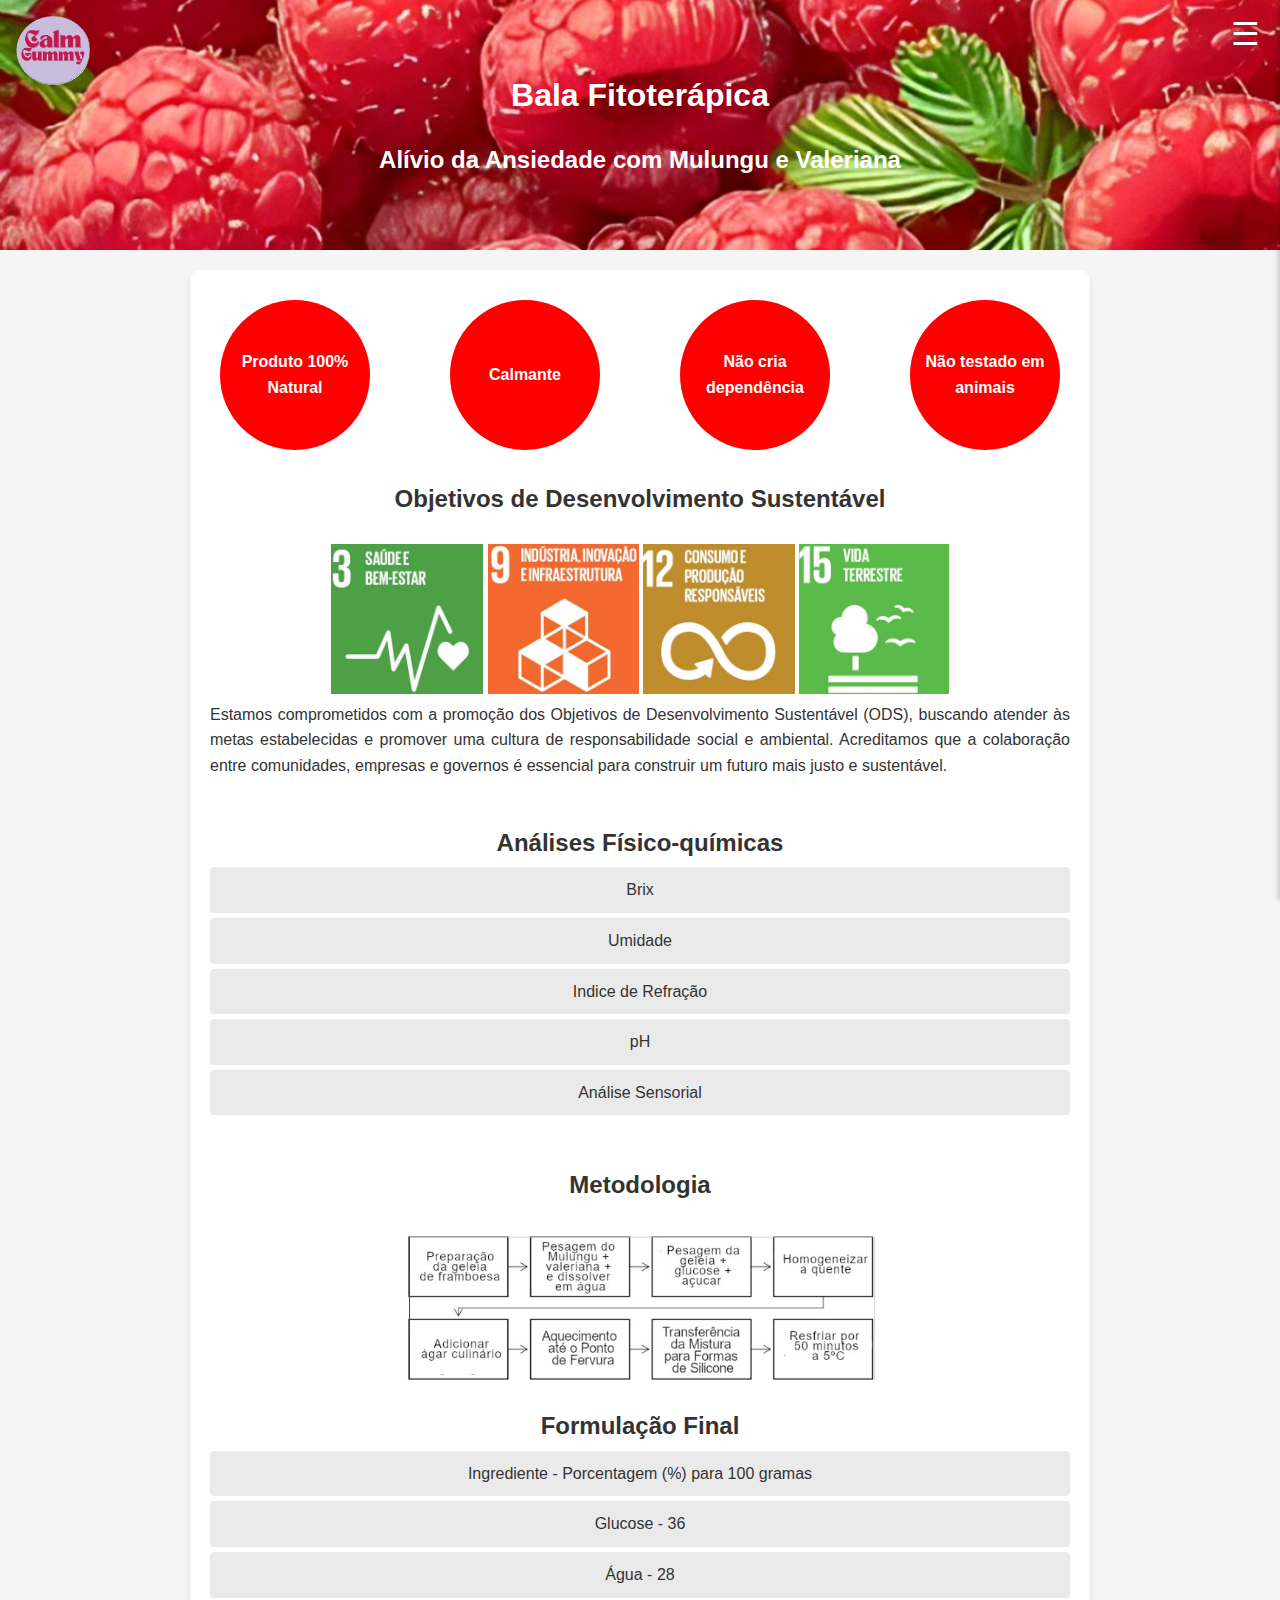
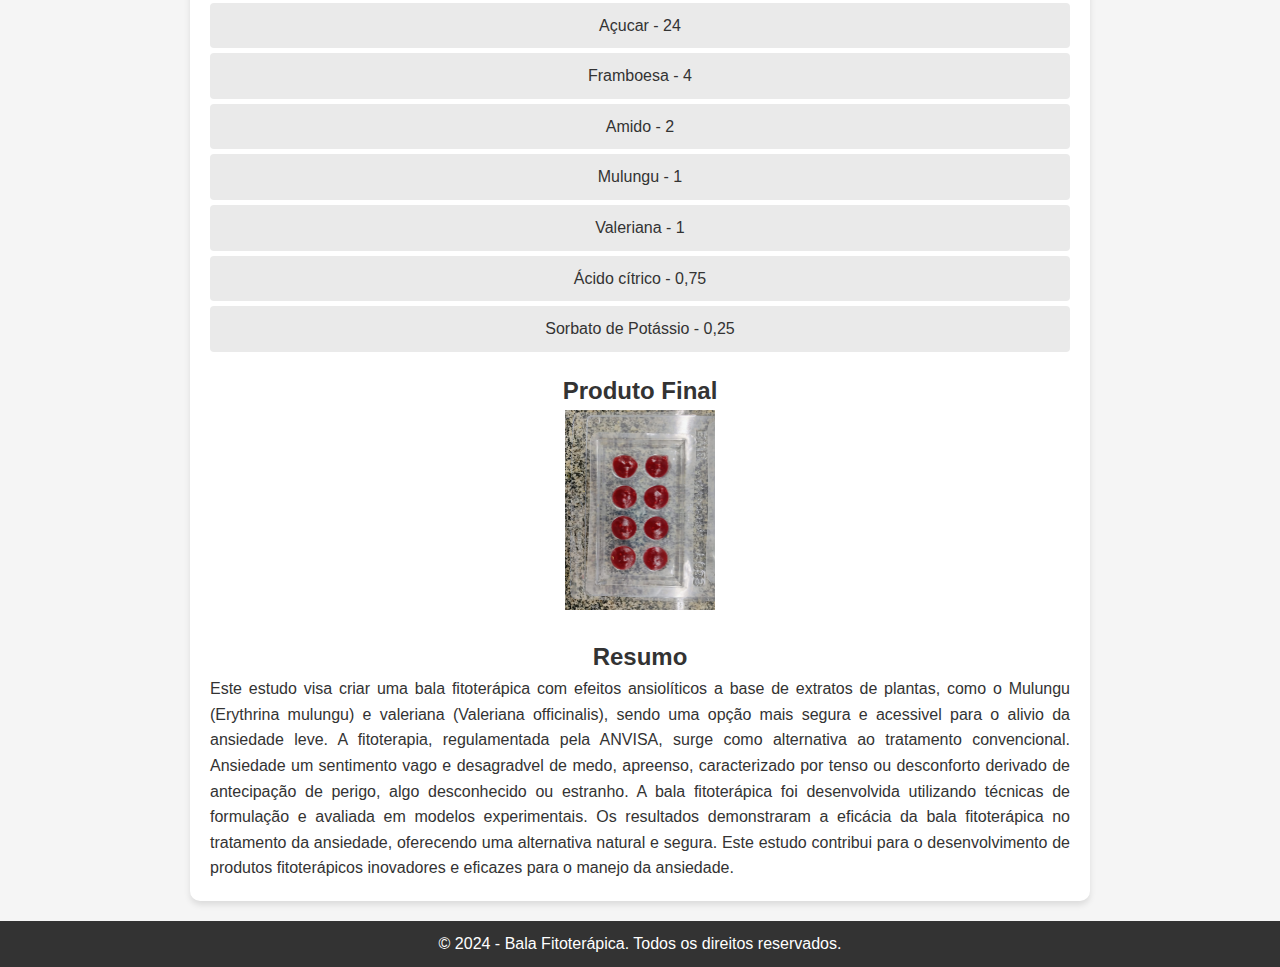
==== index.html @ 4f317fb7 "Add files via upload" ====
<!DOCTYPE html>
<html lang="pt-BR">
<head>
    <meta charset="UTF-8">
    <meta name="viewport" content="width=device-width, initial-scale=1.0">
    <title>Bala Fitoterápica</title>
    <link rel="stylesheet" href="styles.css">
    <script src="scripts.js" defer></script>
</head>
<body>
    <!-- Cabeçalho com imagem de fundo -->
    <header class="header">
        <div class="logo-container">
            <img src="calm.png" alt="Logo" class="logo">
        </div>
        <button class="hamburger" onclick="toggleMenu()">☰</button>
        <nav id="menu" class="menu">
            <a href="index.html">Início</a>
            <a href="#" onclick="navigateTo('quem-somos')">Quem Somos</a>

            <a href="contato.html" target="_blank">Perguntas</a>
        </nav>
        
        <div class="header-content">
            <h1>Bala Fitoterápica</h1>
            <h2>Alívio da Ansiedade com Mulungu e Valeriana</h2>
        </div>
    </header>

    <!-- Conteúdo principal -->
    <main id="main-content">
        <section class="section">
            
            <div class="circles">  
                <div class="circle">Produto 100% Natural</div>  
                <div class="circle">Calmante</div>  
                <div class="circle">Não cria dependência</div>  
                <div class="circle">Não testado em animais</div>  
            </div>  
            
            <h2>Objetivos de Desenvolvimento Sustentável</h2>  <br>
            <img src="ods3.webp" alt="">
            <img src="ods9.webp" alt="">
            <img src="ods12.webp" alt="">
            <img src="ods15.webp" alt="">
    
            <p class="AAA">Estamos comprometidos com a promoção dos Objetivos de Desenvolvimento Sustentável (ODS), buscando atender às metas estabelecidas e promover uma cultura de responsabilidade social e ambiental. Acreditamos que a colaboração entre comunidades, empresas e governos é essencial para construir um futuro mais justo e sustentável.</p>
            <br>

            <h2>Análises Físico-químicas</h2>
            <ul>
                <li>Brix</li>
                <li>Umidade</li>
                <li>Indice de Refração</li>
                <li>pH</li>
                <li>Análise Sensorial</li>
            </ul>
<br>
            <h2>Metodologia</h2> <br>
                <img src="metodologia.jpg" alt="Imagem do Produto">  


            <h2>Formulação Final</h2>
                <ul>
                    <li>Ingrediente - Porcentagem (%) para 100 gramas</li>
                    <li>Glucose - 36</li>
                    <li>Água - 28</li>
                    <li>Açucar  - 24</li>
                    <li>Framboesa - 4</li>
                    <li>Amido - 2</li>
                    <li>Mulungu - 1</li>
                    <li>Valeriana - 1</li>
                    <li>Ácido cítrico - 0,75</li>
                    <li>Sorbato de Potássio - 0,25</li>
                </ul>

            <h2>Produto Final</h2>
              
                <img class="imagem" src="bala.jpg" alt="Imagem do Produto">  
            
            <h2>Resumo</h2>  
            <p class="AAA">
                Este estudo visa criar uma bala fitoterápica com efeitos ansiolíticos a base de
extratos de plantas, como o Mulungu (Erythrina mulungu) e valeriana (Valeriana
officinalis), sendo uma opção mais segura e acessivel para o alivio da ansiedade
leve. A fitoterapia, regulamentada pela ANVISA, surge como alternativa ao
tratamento convencional. Ansiedade um sentimento vago e desagradvel de
medo, apreenso, caracterizado por tenso ou desconforto derivado de
antecipação de perigo, algo desconhecido ou estranho. A bala fitoterápica foi
desenvolvida utilizando técnicas de formulação e avaliada em modelos
experimentais. Os resultados demonstraram a eficácia da bala fitoterápica no
tratamento da ansiedade, oferecendo uma alternativa natural e segura. Este
estudo contribui para o desenvolvimento de produtos fitoterápicos inovadores e
eficazes para o manejo da ansiedade.    
            </p>  
        </div>


        
        
        </section>
     
              
    </main>

    <!-- Rodapé -->
    <footer class="footer">
        <p>&copy; 2024 - Bala Fitoterápica. Todos os direitos reservados.</p>
    </footer>
</body>
</html>
---- styles.css ----
/* Reset básico */
* {
    margin: 0;
    padding: 0;
    box-sizing: border-box;
}

body {
    font-family: 'Arial', sans-serif;
    background-color: #f5f5f5;
    color: #333;
    line-height: 1.6;
}

.AAA {
    text-align: justify;
}

img{
    height: 150px;
}

.container {  
    max-width: 800px;  
    margin: auto;  
    background: white;  
    padding: 20px;  
    box-shadow: 0 0 10px rgba(0, 0, 0, 0.1);  
    border-radius: 8px;  
}  

.circles {  
    display: flex;  
    flex-wrap: wrap;  
    justify-content: space-between;  
    margin-bottom: 20px;  
}  

.circle {  
    background-color: red;  
    color: white;  
    border-radius: 50%;  
    text-align: center;  
    width: 150px;  
    height: 150px;  
    display: flex;  
    align-items: center;  
    justify-content: center;  
    margin: 10px;  
    font-weight: bold;  
}  

.product-image img {  
    width: 100%;  
    height: auto;  
    border-radius: 8px;  
}  

h2 {  
    margin-top: 20px;  
}  

ul {  
    list-style-type: none;  
    padding: 0;  
}  

ul li {  
    background: #eaeaea;  
    margin: 5px 0;  
    padding: 10px;  
    border-radius: 4px;  
}
/* Cabeçalho */
.header {
    position: relative;
    height: 250px;
    background: url('framboesas.jpg') no-repeat center center/cover;
    display: flex;
    flex-direction: column;
    justify-content: center;
    align-items: center;
    text-align: center;
    color: white;
    text-shadow: offsetX offsetY blur-radius color;
}

.logo-container {
    position: absolute;
    top: 10px;
    left: 10px;
    width: 80px;
    height: 80px;
    border-radius: 50%;
    overflow: hidden;
}

.logo {
    width: 100%;
    height: 100%;
    object-fit: cover;
}

.hamburger {
    position: absolute;
    top: 15px;
    right: 20px;
    background: transparent;
    border: none;
    font-size: 2rem;
    color: white;
    cursor: pointer;
    z-index: 1000;
}

/* Menu lateral */
.menu {
    position: fixed;
    top: 0;
    right: -250px;
    width: 250px;
    height: 100%;
    background: #ff4d4d;
    color: white;
    display: flex;
    flex-direction: column;
    padding: 20px;
    gap: 20px;
    box-shadow: -2px 0 5px rgba(0, 0, 0, 0.2);
    transition: right 0.3s ease;
    z-index: 999;
}

.menu a {
    text-decoration: none;
    color: white;
    font-size: 1.2rem;
}

.menu.open {
    right: 0;
}

/* Texto principal */
.section {
    padding: 20px;
    text-align: center;
    background-color: white;
    margin: 20px auto;
    max-width: 900px;
    border-radius: 10px;
    box-shadow: 0 4px 6px rgba(0, 0, 0, 0.1);
}

/* Rodapé */
.footer {
    text-align: center;
    background-color: #333;
    color: white;
    padding: 10px;
}

.imagem{
    height: 200px;
}

/* Responsividade */
@media (max-width: 768px) {
    .header-content h1 {
        font-size: 1.8rem;
    }

    .header-content h2 {
        font-size: 1rem;
    }

    .menu a {
        font-size: 1rem;
    }
}
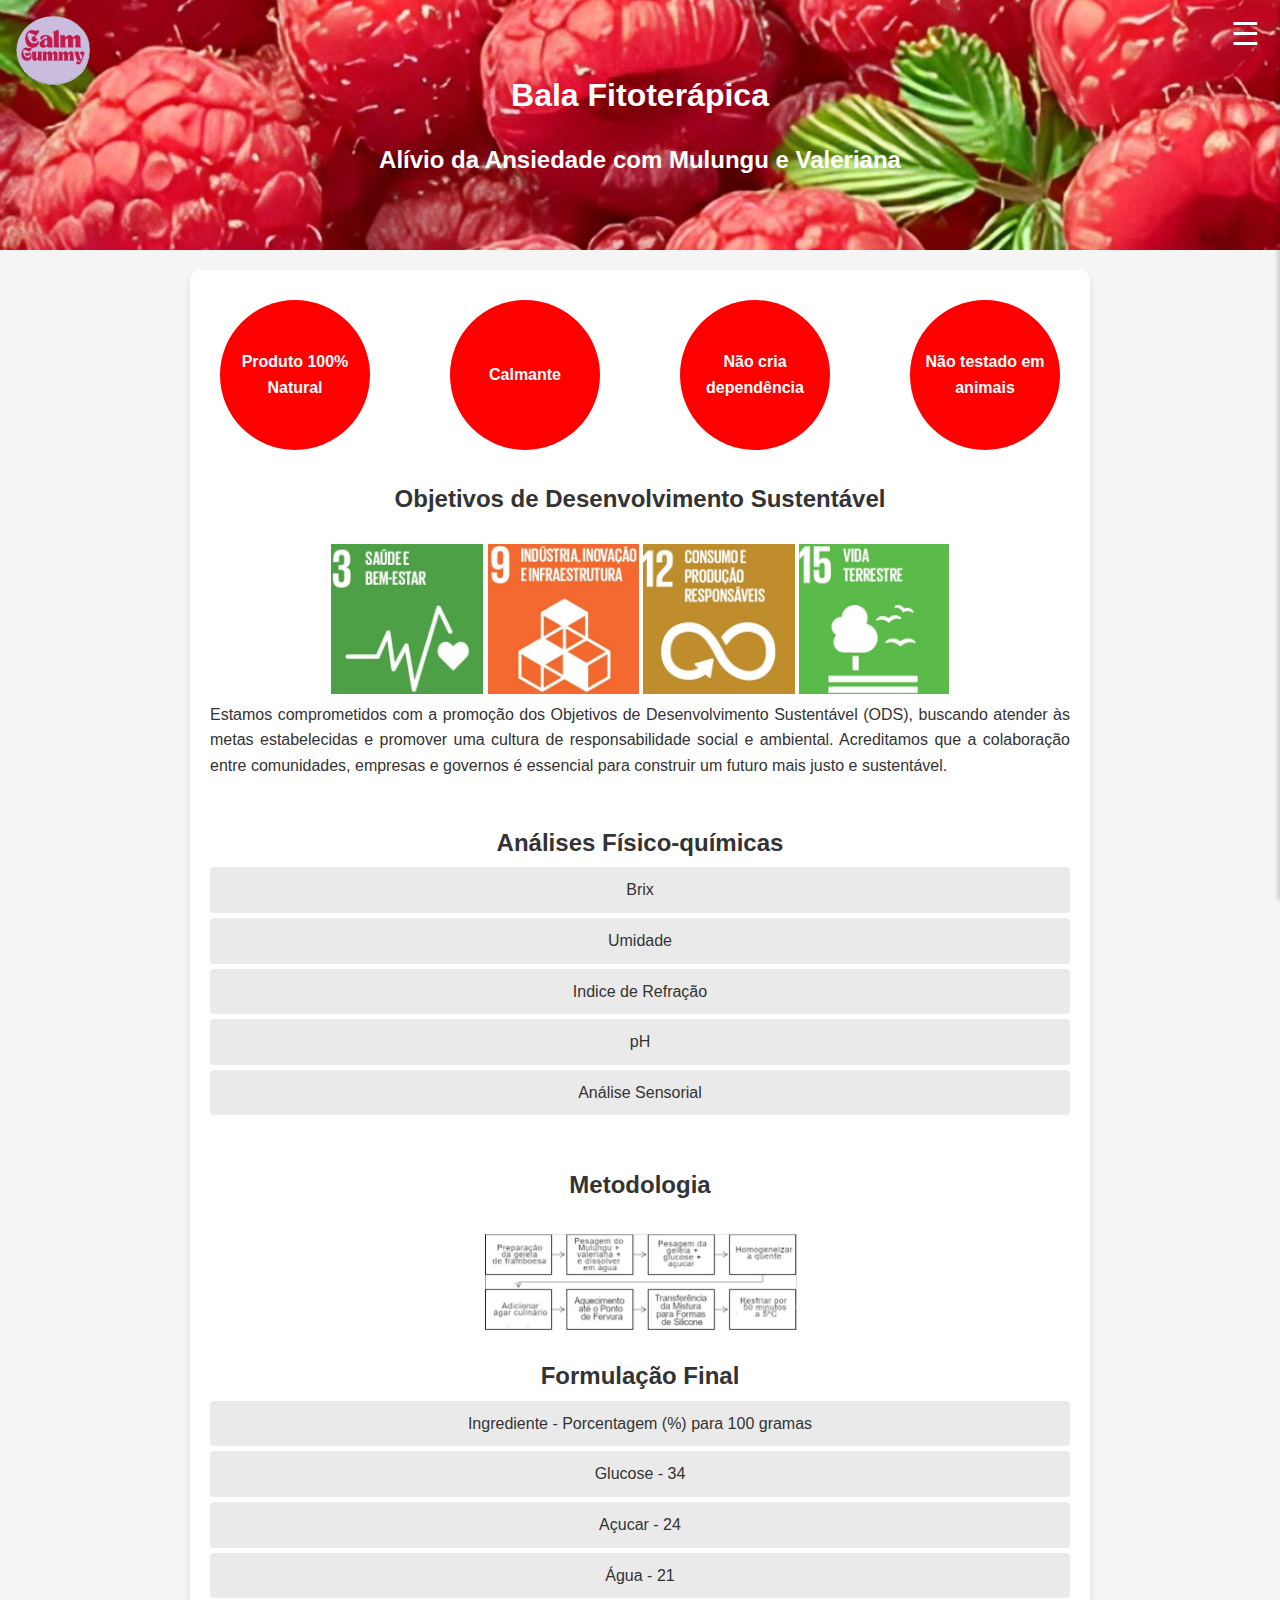
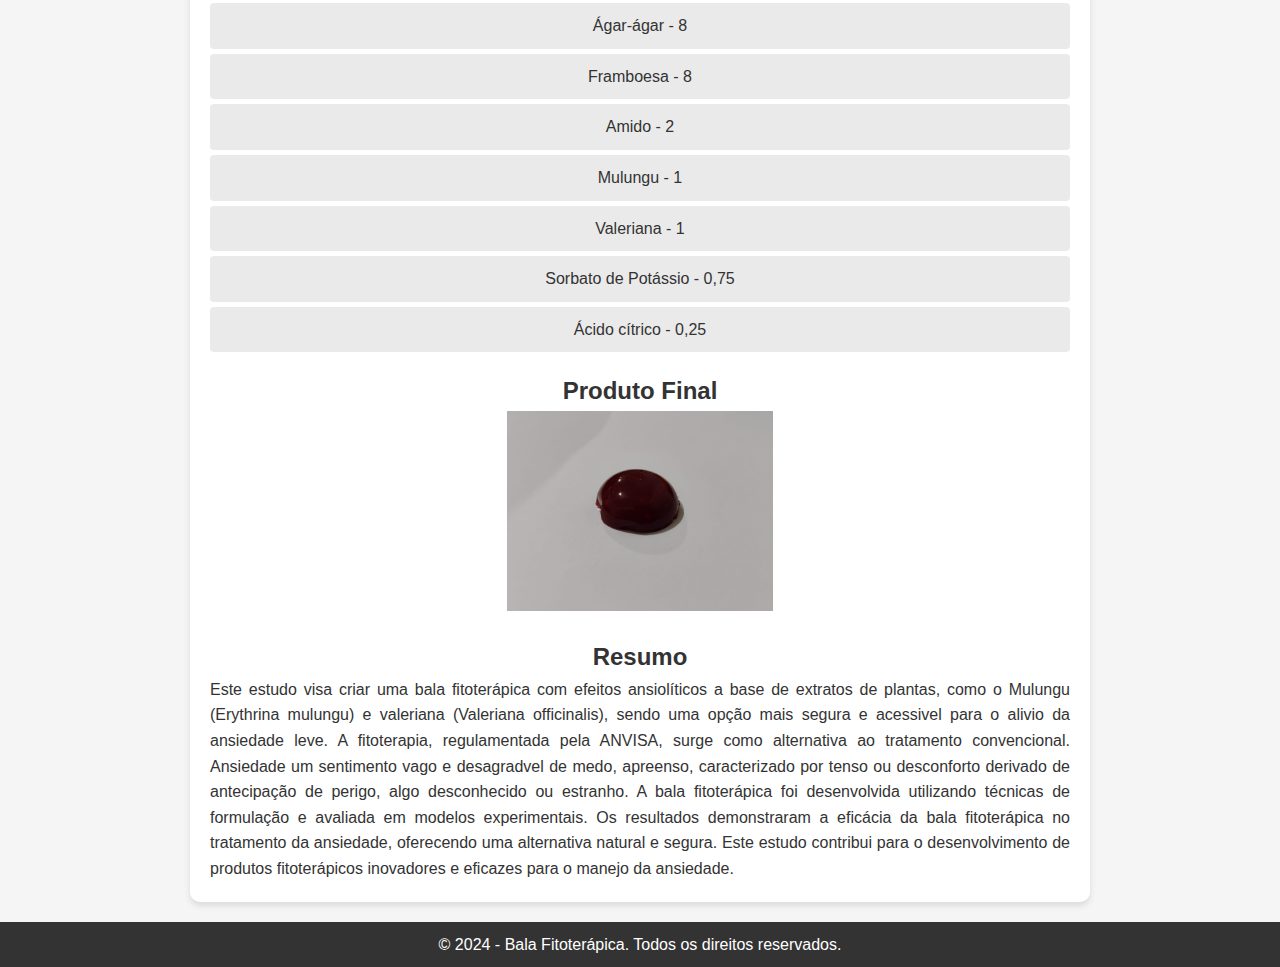
==== commit 1534275b: "Add files via upload" ====
--- a/index.html
+++ b/index.html
@@ -57,26 +57,27 @@
             </ul>
 <br>
             <h2>Metodologia</h2> <br>
-                <img src="metodologia.jpg" alt="Imagem do Produto">  
+                <img class="A" src="metodologia.jpg" alt="Imagem do Produto">  
 
 
             <h2>Formulação Final</h2>
                 <ul>
                     <li>Ingrediente - Porcentagem (%) para 100 gramas</li>
-                    <li>Glucose - 36</li>
-                    <li>Água - 28</li>
+                    <li>Glucose - 34</li>
                     <li>Açucar  - 24</li>
-                    <li>Framboesa - 4</li>
+                    <li>Água - 21</li>
+                    <li>Ágar-ágar - 8</li>
+                    <li>Framboesa - 8</li>
                     <li>Amido - 2</li>
                     <li>Mulungu - 1</li>
                     <li>Valeriana - 1</li>
-                    <li>Ácido cítrico - 0,75</li>
-                    <li>Sorbato de Potássio - 0,25</li>
+                    <li>Sorbato de Potássio - 0,75</li>
+                    <li>Ácido cítrico - 0,25</li>
                 </ul>
 
             <h2>Produto Final</h2>
               
-                <img class="imagem" src="bala.jpg" alt="Imagem do Produto">  
+                <img class="imagem" src="balaa.jpg" alt="Imagem do Produto">  
             
             <h2>Resumo</h2>  
             <p class="AAA">
--- a/styles.css
+++ b/styles.css
@@ -152,6 +152,10 @@
     box-shadow: 0 4px 6px rgba(0, 0, 0, 0.1);
 }
 
+.A{
+    height: 100px;
+}
+
 /* Rodapé */
 .footer {
     text-align: center;
